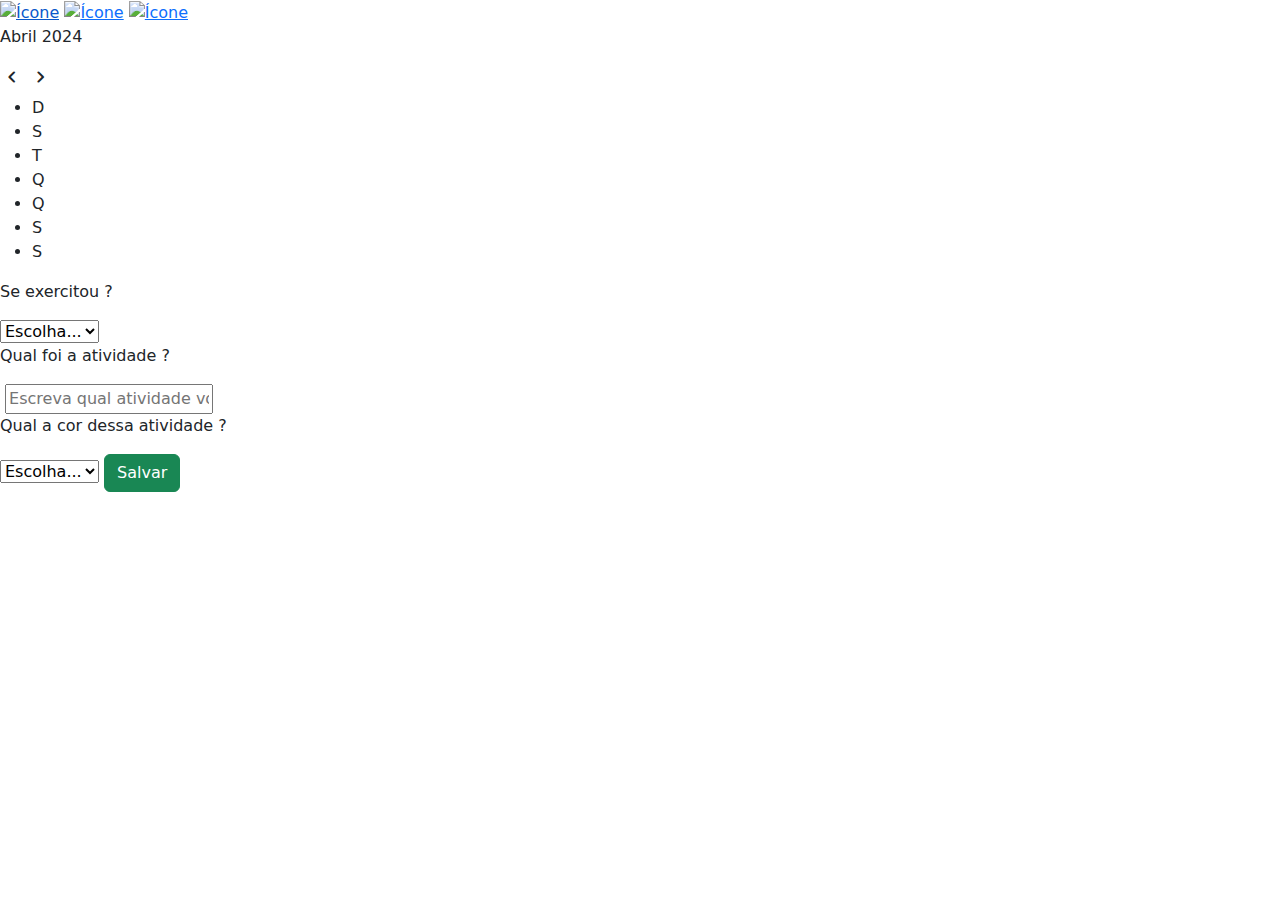
==== calendar.html @ 218676df "teste" ====
<!DOCTYPE html>
<html lang="en">
<head>
    <meta charset="UTF-8">
    <meta name="viewport" content="width=device-width, initial-scale=1.0">
    <title>Document</title>
    <link rel="shortcut icon" href="">
    <link rel="stylesheet" href="./Styles/calendar.css">
    <link rel="stylesheet" href="https://fonts.googleapis.com/css2?family=Material+Symbols+Rounded:opsz,wght,FILL,GRAD@20..48,100..700,0..1,-50..200">
    <link href="https://cdn.jsdelivr.net/npm/bootstrap@5.3.3/dist/css/bootstrap.min.css" rel="stylesheet" integrity="sha384-QWTKZyjpPEjISv5WaRU9OFeRpok6YctnYmDr5pNlyT2bRjXh0JMhjY6hW+ALEwIH" crossorigin="anonymous">
    <script src="calendar.js" defer></script>
</head>
<body>
    <main>
        <nav class="navbar-bottom">
            <a href=""><img class="icon-menu" src="./Assets/calendar-fill.svg" alt="Ícone"></a>
            <a href="./index.html"><img class="icon-menu" src="./Assets/house-door-fill.svg" alt="Ícone"></a>
            <a href="./mapa.html"><img class="icon-menu" src="./Assets/geo-alt-fill.svg" alt="Ícone"></a>
        </nav>
        <div class="bodyCalendar">
            <div class="wrapper">
                <header>
                    <p class="currentDate">
                        Abril 2024
                    </p>
                    <div class="icons">
                        <span id="prev" class="material-symbols-rounded">chevron_left</span>
                        <span id="next" class="material-symbols-rounded">chevron_right</span>
                    </div>
                </header>
                <div class="calendar">
                    <ul class="weeks">
                        <li>D</li>
                        <li>S</li>
                        <li>T</li>
                        <li>Q</li>
                        <li>Q</li>
                        <li>S</li>
                        <li>S</li>
                    </ul>
                    <ul class="days"></ul>
                </div>
            </div> 
        </div>
        <div class="form">
            <p>Se exercitou ?</p>
            <select id="workout" size="1" title="exercitou">
                <option value="">Escolha...</option> 
                <option value="yes">Sim</option> 
                <option value="not">Não</option> 
            </select>
            <p>Qual foi a atividade ?</p>
            <label for="typeWorkout"></label>
            <input type="text" id="typeWorkout" placeholder="Escreva qual atividade você realizou...">
            <p>Qual a cor dessa atividade ?</p>
            <select id="workout" size="1" title="exercitou">
                <option value="">Escolha...</option> 
                <option value="yes">Laranja</option> 
                <option value="not">Rosa</option> 
            </select>
            <button id="save" type="button" class="btn btn-success">Salvar</button>
        </div>
    </main>
</body>
</html>
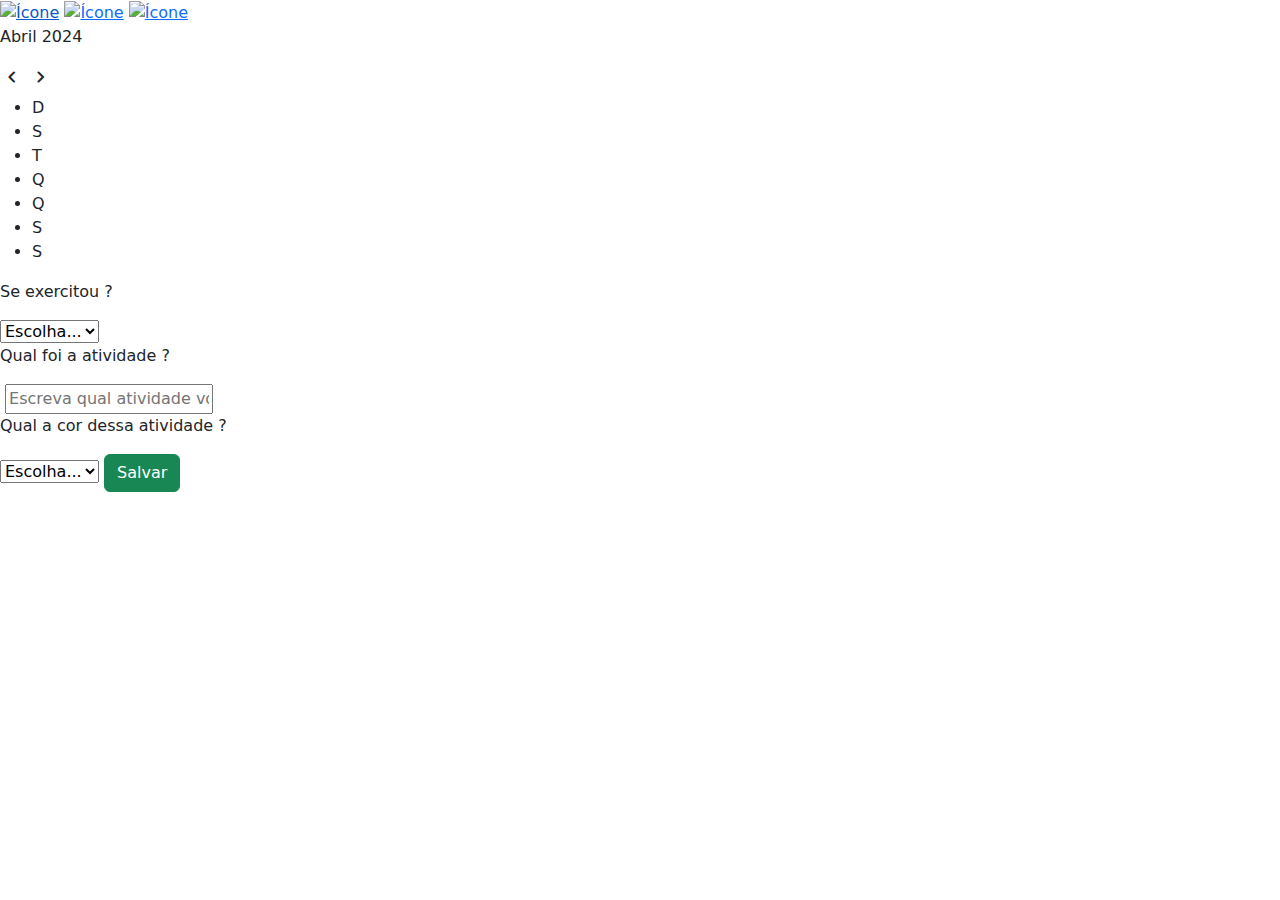
==== commit 16769b1b: "teste" ====
--- a/calendar.html
+++ b/calendar.html
@@ -9,6 +9,7 @@
     <link rel="stylesheet" href="https://fonts.googleapis.com/css2?family=Material+Symbols+Rounded:opsz,wght,FILL,GRAD@20..48,100..700,0..1,-50..200">
     <link href="https://cdn.jsdelivr.net/npm/bootstrap@5.3.3/dist/css/bootstrap.min.css" rel="stylesheet" integrity="sha384-QWTKZyjpPEjISv5WaRU9OFeRpok6YctnYmDr5pNlyT2bRjXh0JMhjY6hW+ALEwIH" crossorigin="anonymous">
     <script src="calendar.js" defer></script>
+    <link rel="manifest" href="manifest.json">
 </head>
 <body>
     <main>
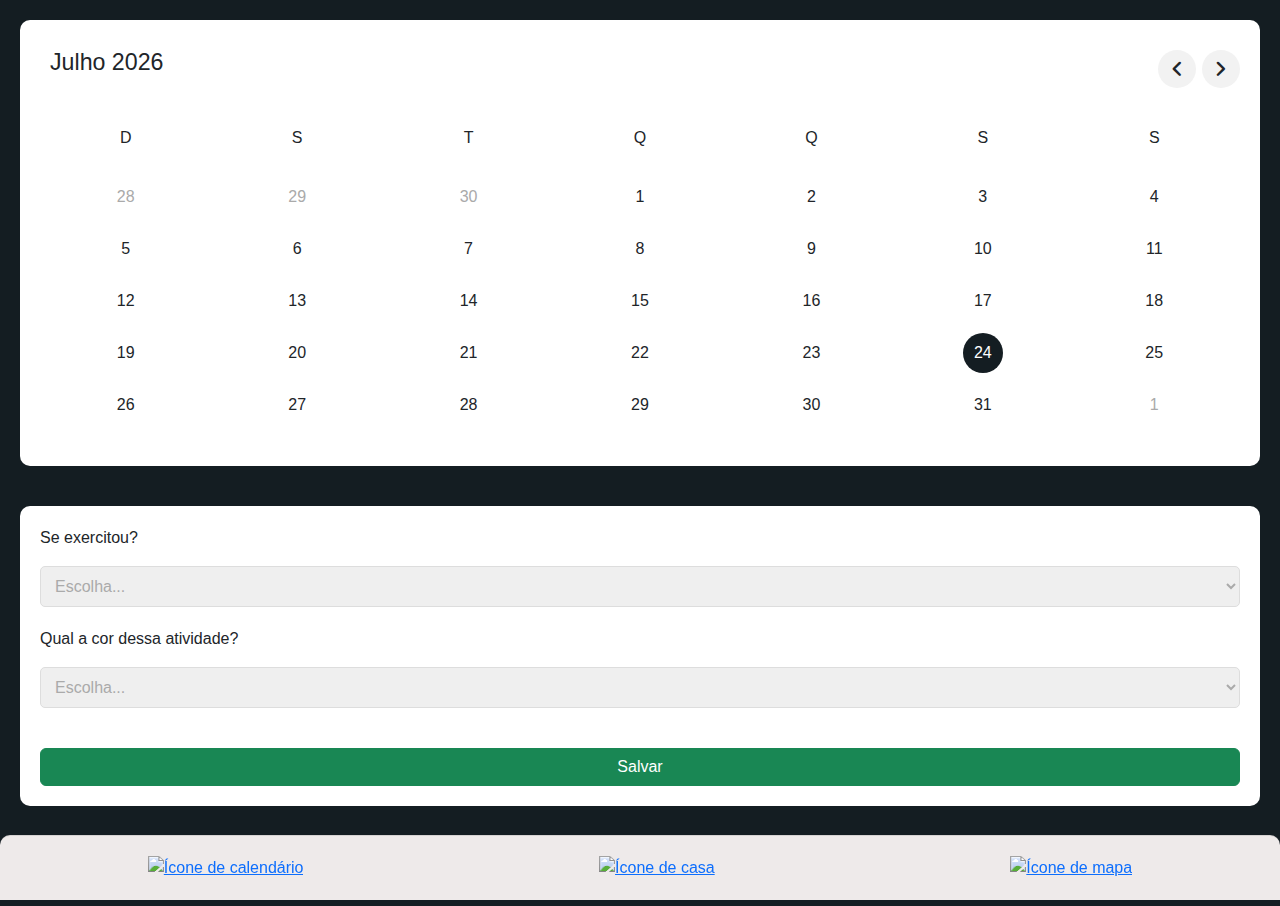
==== commit 227b0d87: "add: crosshair localization" ====
--- a/calendar.html
+++ b/calendar.html
@@ -1,66 +1,97 @@
 <!DOCTYPE html>
-<html lang="en">
-<head>
-    <meta charset="UTF-8">
-    <meta name="viewport" content="width=device-width, initial-scale=1.0">
+<html lang="pt-BR">
+  <head>
+    <meta charset="UTF-8" />
+    <meta name="viewport" content="width=device-width, initial-scale=1.0" />
     <title>Document</title>
-    <link rel="shortcut icon" href="">
-    <link rel="stylesheet" href="./Styles/calendar.css">
-    <link rel="stylesheet" href="https://fonts.googleapis.com/css2?family=Material+Symbols+Rounded:opsz,wght,FILL,GRAD@20..48,100..700,0..1,-50..200">
-    <link href="https://cdn.jsdelivr.net/npm/bootstrap@5.3.3/dist/css/bootstrap.min.css" rel="stylesheet" integrity="sha384-QWTKZyjpPEjISv5WaRU9OFeRpok6YctnYmDr5pNlyT2bRjXh0JMhjY6hW+ALEwIH" crossorigin="anonymous">
+    <meta
+      name="description"
+      content="Página para registrar e acompanhar suas atividades físicas"
+    />
+    <link rel="shortcut icon" href="" />
+    <link rel="stylesheet" href="./Styles/calendar.css" />
+    <link
+      rel="stylesheet"
+      href="https://fonts.googleapis.com/css2?family=Material+Symbols+Rounded:opsz,wght,FILL,GRAD@20..48,100..700,0..1,-50..200"
+    />
+    <link
+      href="https://cdn.jsdelivr.net/npm/bootstrap@5.3.3/dist/css/bootstrap.min.css"
+      rel="stylesheet"
+      integrity="sha384-QWTKZyjpPEjISv5WaRU9OFeRpok6YctnYmDr5pNlyT2bRjXh0JMhjY6hW+ALEwIH"
+      crossorigin="anonymous"
+    />
     <script src="calendar.js" defer></script>
-    <link rel="manifest" href="manifest.json">
-</head>
-<body>
+    <link rel="manifest" href="manifest.json" />
+    <meta name="theme-color" content="#141d22" />
+  </head>
+  <body>
     <main>
-        <nav class="navbar-bottom">
-            <a href=""><img class="icon-menu" src="./Assets/calendar-fill.svg" alt="Ícone"></a>
-            <a href="./index.html"><img class="icon-menu" src="./Assets/house-door-fill.svg" alt="Ícone"></a>
-            <a href="./mapa.html"><img class="icon-menu" src="./Assets/geo-alt-fill.svg" alt="Ícone"></a>
-        </nav>
-        <div class="bodyCalendar">
-            <div class="wrapper">
-                <header>
-                    <p class="currentDate">
-                        Abril 2024
-                    </p>
-                    <div class="icons">
-                        <span id="prev" class="material-symbols-rounded">chevron_left</span>
-                        <span id="next" class="material-symbols-rounded">chevron_right</span>
-                    </div>
-                </header>
-                <div class="calendar">
-                    <ul class="weeks">
-                        <li>D</li>
-                        <li>S</li>
-                        <li>T</li>
-                        <li>Q</li>
-                        <li>Q</li>
-                        <li>S</li>
-                        <li>S</li>
-                    </ul>
-                    <ul class="days"></ul>
-                </div>
-            </div> 
+      <nav class="navbar-bottom">
+        <a href=""
+          ><img
+            class="icon-menu"
+            src="./Assets/calendar-fill.svg"
+            alt="Ícone de calendário"
+        /></a>
+        <a href="./index.html"
+          ><img
+            class="icon-menu"
+            src="./Assets/house-door-fill.svg"
+            alt="Ícone de casa"
+        /></a>
+        <a href="./mapa.html"
+          ><img
+            class="icon-menu"
+            src="./Assets/geo-alt-fill.svg"
+            alt="Ícone de mapa"
+        /></a>
+      </nav>
+      <div class="bodyCalendar">
+        <div class="wrapper">
+          <header>
+            <p class="currentDate">Abril 2024</p>
+            <div class="icons">
+              <span id="prev" class="material-symbols-rounded"
+                >chevron_left</span
+              >
+              <span id="next" class="material-symbols-rounded"
+                >chevron_right</span
+              >
+            </div>
+          </header>
+          <div class="calendar">
+            <ul class="weeks">
+              <li>D</li>
+              <li>S</li>
+              <li>T</li>
+              <li>Q</li>
+              <li>Q</li>
+              <li>S</li>
+              <li>S</li>
+            </ul>
+            <ul class="days"></ul>
+          </div>
         </div>
-        <div class="form">
-            <p>Se exercitou ?</p>
-            <select id="workout" size="1" title="exercitou">
-                <option value="">Escolha...</option> 
-                <option value="yes">Sim</option> 
-                <option value="not">Não</option> 
-            </select>
-            <p>Qual foi a atividade ?</p>
-            <label for="typeWorkout"></label>
-            <input type="text" id="typeWorkout" placeholder="Escreva qual atividade você realizou...">
-            <p>Qual a cor dessa atividade ?</p>
-            <select id="workout" size="1" title="exercitou">
-                <option value="">Escolha...</option> 
-                <option value="yes">Laranja</option> 
-                <option value="not">Rosa</option> 
-            </select>
-            <button id="save" type="button" class="btn btn-success">Salvar</button>
-        </div>
+      </div>
+      <div class="form">
+        <input type="hidden" id="dayInput" />
+        <p>Se exercitou?</p>
+        <select id="workoutStatus" size="1" title="exercitou">
+          <option value="">Escolha...</option>
+          <option value="yes">Sim</option>
+          <option value="no">Não</option>
+        </select>
+        <p>Qual a cor dessa atividade?</p>
+        <select id="workoutColor" size="1" title="cor da atividade">
+          <option value="">Escolha...</option>
+          <option value="orange">Laranja</option>
+          <option value="blue">Azul</option>
+          <option value="green">Verde</option>
+          <option value="purple">Roxo</option>
+          <option value="red">Vermelho</option>
+        </select>
+        <button id="save" type="button" class="btn btn-success">Salvar</button>
+      </div>
     </main>
-</body>
-</html>+  </body>
+</html>
--- a/Styles/calendar.css
+++ b/Styles/calendar.css
@@ -0,0 +1,213 @@
+/* @import url('https://fonts.googleapis.com/css2?family=Poppins:wght@400;500;600&display=swap'); */
+* {
+  margin: 0;
+  padding: 0;
+  box-sizing: border-box;
+  font-family: "Poppins", sans-serif;
+}
+
+main {
+  background: #141d22;
+  display: flex;
+  flex-direction: column;
+  column-gap: 10px;
+  height: 100%;
+  width: 100%;
+}
+
+.bodyCalendar {
+  display: flex;
+  align-items: start;
+  justify-content: center;
+  height: fit-content;
+}
+
+.wrapper {
+  width: 100%;
+  background: #fff;
+  border-radius: 10px;
+  margin: 20px;
+}
+
+.wrapper header {
+  display: flex;
+  align-items: center;
+  padding: 25px 30px 10px;
+  justify-content: space-between;
+}
+
+header .currentDate {
+  font-size: 1.45rem;
+  font-weight: 500;
+}
+
+header .icons span {
+  height: 38px;
+  width: 38px;
+  margin: 0 1px;
+  cursor: pointer;
+  font-size: 1.9rem;
+  text-align: center;
+  line-height: 38px;
+  border-radius: 50%;
+  background: #f2f2f2;
+}
+
+header .icons span:hover {
+  background: #f2f2f2;
+}
+
+header .icons span:last-child {
+  margin-right: -10px;
+}
+
+.calendar {
+  padding: 20px;
+}
+
+.calendar ul {
+  display: flex;
+  list-style: none;
+  flex-wrap: wrap;
+  text-align: center;
+  padding-left: 0rem;
+}
+
+.calendar .days {
+  margin-bottom: 20px;
+}
+
+.calendar .weeks li {
+  font-weight: 500;
+}
+
+.calendar ul li {
+  position: relative;
+  width: calc(100% / 7);
+}
+
+.material-symbols-rounded {
+  font-family: "Material Symbols Rounded";
+  font-weight: normal;
+  font-style: normal;
+  font-size: 24px;
+  line-height: 1;
+  letter-spacing: normal;
+  text-transform: none;
+  display: inline-block;
+  white-space: nowrap;
+  word-wrap: normal;
+  direction: ltr;
+  /* -webkit-font-feature-settings: 'liga'; */
+  -webkit-font-smoothing: antialiased;
+}
+
+.calendar .days li {
+  cursor: pointer;
+  margin-top: 10px;
+  z-index: 1;
+  border-radius: 50%;
+  padding-top: 9px;
+  padding-bottom: 9px;
+}
+
+.days li.inactive {
+  color: #aaa;
+}
+
+.days li.active {
+  color: #fff;
+}
+
+.calendar .days li::before {
+  position: absolute;
+  content: "";
+  height: 40px;
+  width: 40px;
+  top: 50%;
+  left: 50%;
+  z-index: -1;
+  border-radius: 50%;
+  transform: translate(-50%, -50%);
+}
+
+.days li:hover::before {
+  background: #f2f2f2;
+}
+
+.days li.active::before {
+  background: #141d22;
+}
+
+.navbar-bottom {
+  position: fixed;
+  bottom: 0;
+  width: 100%;
+  background-color: #eeeaea;
+  display: flex;
+  justify-content: space-around;
+  align-items: center;
+  height: 65.41px;
+  border-top: 1px solid rgba(0, 0, 0, 0.1);
+  z-index: 1000;
+  border-radius: 10px 10px 0 0;
+}
+
+.icon-white {
+  filter: brightness(0) invert(1);
+  padding-bottom: 5px;
+}
+
+.icon-menu {
+  width: 30px;
+}
+
+.form {
+  display: flex;
+  flex-direction: column;
+  background: #fff;
+  border-radius: 10px;
+  margin: 20px;
+  padding: 20px;
+  margin-bottom: 100px;
+}
+
+.form select,
+input {
+  flex-basis: calc(50% - 10px);
+  padding: 10px;
+  border: 1px solid #ddd;
+  border-radius: 5px;
+  margin-bottom: 20px;
+  color: #aaa;
+}
+
+.form input {
+  margin-bottom: 20px;
+  color: #aaa;
+}
+
+#save {
+  margin-top: 20px;
+}
+
+/* Styles for the calendar days with pastel colors */
+li[style*="background-color:orange"] {
+  background-color: #ffdab9 !important; /* Laranja Pastel */
+}
+
+li[style*="background-color:blue"] {
+  background-color: #add8e6 !important; /* Azul Pastel */
+}
+
+li[style*="background-color:green"] {
+  background-color: #98fb98 !important; /* Verde Pastel */
+}
+
+li[style*="background-color:purple"] {
+  background-color: #dda0dd !important; /* Roxo Pastel */
+}
+
+li[style*="background-color:red"] {
+  background-color: #ffcccb !important; /* Vermelho Pastel */
+}
